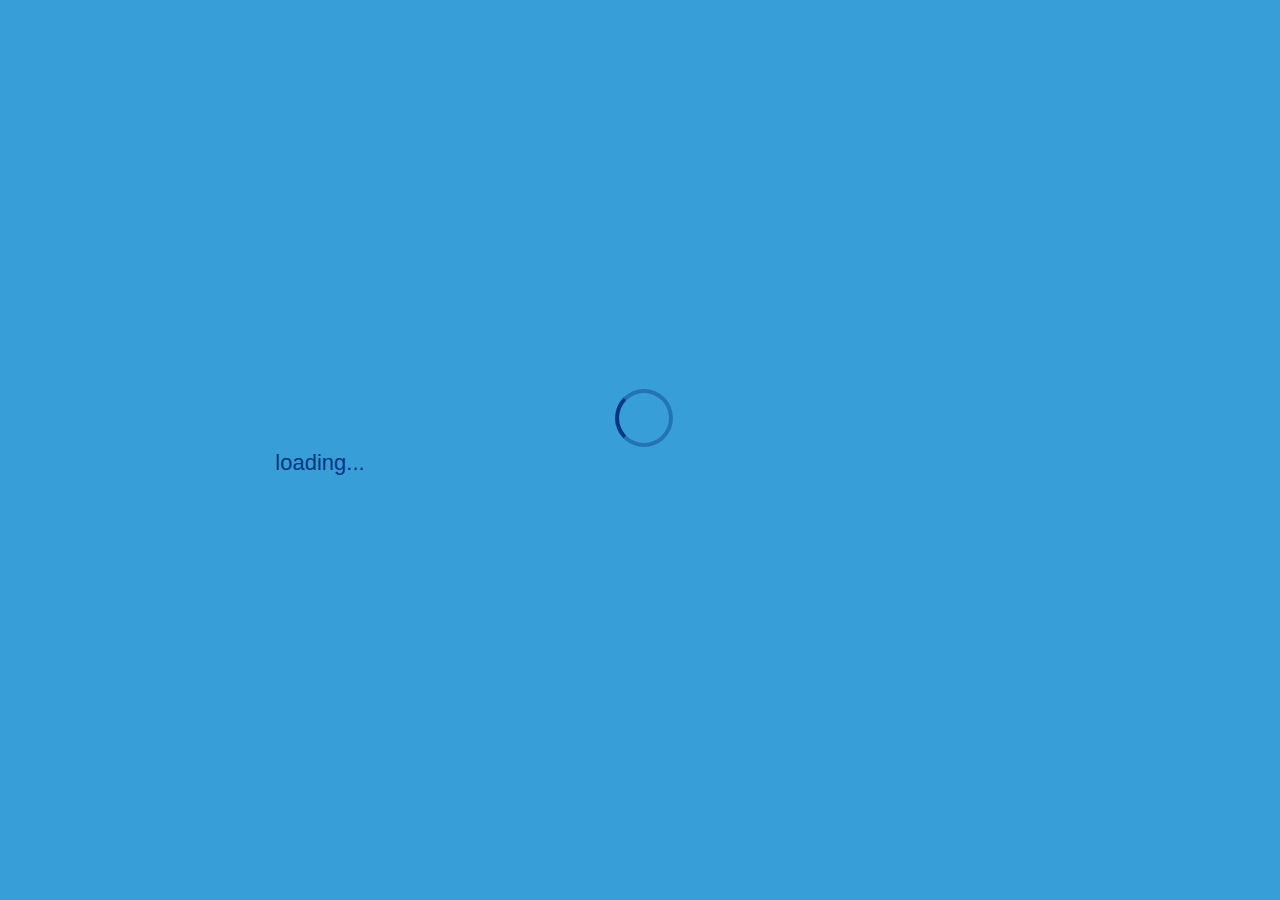
==== singledog/index.html @ 14d6c36a "v1.0" ====
<!DOCTYPE html>
<html lang="en" xmlns="http://www.w3.org/1999/html">

	<head>
		<meta charset="UTF-8">
		<meta name="apple-mobile-web-app-capable" content="yes">
		<meta name="viewport" content="width=640,target-densitydpi=device-dpi,user-scalable=no" />
		<meta name="format-detection" content="telephone=no">
		<title>单身狗大作战</title>
		<link rel="stylesheet" href="css/style-promo.css" />
		<style>
			.loadingBox {
				position: absolute;
				width: 100%;
				height: 100%;
				background-color: #389ED7;
				z-index: 9999;
			}
			
			.loadingBox .loader {
				position: absolute;
				border-top: 0.3em solid rgba(7, 54, 129, 0.4);
				border-right: 0.3em solid rgba(7, 54, 129, 0.4);
				border-bottom: 0.3em solid rgba(7, 54, 129, 0.4);
				border-left: 0.3em solid #073681;
				-webkit-animation: loading 1.1s infinite linear;
				animation: loading 1.1s infinite linear;
			}
			
			.loadingBox .loader,
			.loadingBox .loader:after {
				position: absolute;
				border-radius: 50%;
				width: 50px;
				height: 50px;
				left: 50%;
				margin-left: -25px;
				top: 46%;
				margin-top: -25px;
			}
			
			.loaderTxt {
				position: absolute;
				font-size: 22px;
				color: #073681;
				width: 640px;
				height: auto;
				text-align: center;
				top: 50%;
			}
			
			@-webkit-keyframes loading {
				0% {
					-webkit-transform: rotate(0deg);
					transform: rotate(0deg);
				}
				100% {
					-webkit-transform: rotate(360deg);
					transform: rotate(360deg);
				}
			}
			
			@keyframes loading {
				0% {
					-webkit-transform: rotate(0deg);
					transform: rotate(0deg);
				}
				100% {
					-webkit-transform: rotate(360deg);
					transform: rotate(360deg);
				}
			}
		</style>
	</head>

	<body>

		<!--loading -->
		<div class="loadingBox">
			<div class="loader"></div>
			<div id="loaderTxt" class="loaderTxt">loading...</div>
		</div>

		<!--容器-->
		<div class="main">
			<div class="tipsPage">
				<div class="scalePage">
					<div class="tipsBg">
						<div class="tipsTitle" id="tipsTitle"></div>
						<div id="tipsTxt" class="tipsTxt"></div>
						<div class="btnGroup">
							<div class="btn" id="tipsSureBtn">确&nbsp;&nbsp;定</div>
							<div class="btn" id="shareBtn">晒战绩</div>
							<div class="btn" id="continueBtn">继续挑战</div>
							<div class="btn" id="receiveBtn">领取奖励</div>
						</div>
					</div>
				</div>
			</div>

			<div class="shareTipPage">
				<div class="scalePage">
					<div class="shareTipBg">
						<div class="shareTipTxt">叫上好友一起来玩吧！</div>
					</div>
				</div>
			</div>

			<div class="shareCbPage">
				<div class="scalePage">
					<div class="shareFire"></div>
					<div class="shareCbBg">
						<div class="shareCbTitle">恭喜你 获得一张<span>500M流量券</span></div>
						<div class="shareCbTxt">您领取的流量券将在下月月底前到账</div>
						<div class="shareCbPic"></div>
						<div id="shareCbBtn" class="shareCbBtn">确&nbsp;&nbsp;定</div>
					</div>
				</div>
			</div>

			<!--<div class="failPage">
				<div class="scalePage">
					<div class="failBg">
						<div class="failTitle"></div>
						<div class="monkey"></div>
						<div class="failTxt1"></div>
						<div id="failTxt2" class="failTxt2"></div>
						<div id="closeFailBtn" class="closeFailBtn"></div>
					</div>
				</div>
			</div>-->

			<!--<div class="prizePage">
				<div class="scalePage">
					<div class="prizeBg">
						<div class="sMonkey"></div>
						<div class="prizeTitle"></div>
						<div class="prizeTxt"></div>
						<div id="inputBtn" class="inputBtn"></div>
					</div>
				</div>
			</div>-->
			<div class="inputPage">
				<div class="scalePage">
					<div class="inputBg">
						<div class="inputFire"></div>
						<div class="inputTitle">恭喜中奖</div>
						<input id="telInput" class="inputTel inputCss" type="text" name="tel" value="" placeholder="请输入手机号码" maxlength="11" />
						<div id="saveBtn" class="saveBtn">确&nbsp;&nbsp;定</div>
					</div>
				</div>
			</div>
			<div class="rulePage">
				<div class="scalePage">
					<div id="closeRuleBtn" class="closeRuleBtn"></div>
					<div class="ruleBg">
						<div class="ruleTitle">游戏规则</div>
						<div class="ruleTxt" id="ruleTxt"></div>
					</div>
				</div>
			</div>

			<div class="p1">
				<div class="scalePage">
					<div class="logo"></div>
					<div class="banner"></div>
					<div class="bottomBg"></div>
					<div class="bottomBg2"></div>

					<div class="part1" id="part1">
						<div class="dog"></div>
						<div class="manShawde"></div>
						<div class="man"></div>
						<div class="icon1111"></div>
					</div>
					<div class="part2" id="part2">
						<div class="panelBg"></div>
						<div class="huskyGroup" id="huskyGroup">
						</div>
						<!--fix-->
						<!--<div class="huskyBox flipY" style="left: -20px; opacity: 1;">
							<div class="husky"></div>
							<div class="circle"><span>空</span></div>
						</div>-->
					</div>

					<div id="tips" align="center">
						<div class="tipsTxt"></div>
					</div>

					<div class="timeTxt" id="timeTxt">3</div>
					<!---->
					<div id="ruleBtn" class="btn1">游戏规则</div>
					<div id="startBtn" class="btn2">开始游戏</div>
					<div id="startShareBtn" class="btn3">晒战绩</div>
				</div>
			</div>
		</div>

		<script src="http://wximg.qq.com/wxp/libs/wxmoment/0.0.4/wxmoment.min.js"></script>
		<script>
			//图片加载路径 cdn专用接口
			var basePath = '';

			////////  接口
			var userData = {}; //用户信息。后台有交互请更新用户信息
			userData.bind = false; //是否领取过奖品（提交过手机号码）
			userData.grade = 1; //第几关， isBind=true时需初始当前变量！默认为空
			userData.md5Num = "e1750ba206c6b8c4212d2402b3d61ebe";

			//规则
			userData.initRule = '<span>拼眼力：</span><strong>游戏开始后，成功找到藏在“二哈”下面的红包则可以获得相应关卡的奖励；中奖后晒战绩可以额外获得一次抽取500M流量的机会。</strong><br>' +
				'<span>拼体力：</span>通关模式，通过的关卡越多得到的奖励越高（通过一关获得10元话费，通过两关获得20元话费，通过三关获得30元话费），完成三关则通关成功；<br>' +
				'<span>拼实力：</span>活动期间，每位玩家只能领取一次奖励（以当前关卡获得的奖励为准）请正确填写河源移动本地的手机号码，当月领取的奖品将在下月月底前到账；<br>' +
				'<span>活动对象：</span>仅限关注“河源移动沟通100”服务号的河源移动本地用户参加（随心王不可参与）<br>' +
				'<span>活动时间：</span>2016年11月11日至2016年11月18日<br>' +
				'<span>互斥规则：</span>本活动与“和教育点赞送话费”活动和“桃花水大剧院和教育”活动赠送的话费互斥，如每个号码参与多个活动，获赠话费上限30元。<br><br>' +
				'本活动最终解释权归河源移动所有';

			/**
			 * 中奖了  提交手机号
			 */
			function saveData(data) {
				var returnData;
				$.ajax({
					url: "http://localhost/hyMobile_oneDog/activity/gameOver.do",
					type: 'get',
					data: {
						'phone': data.tel,
						'source': data.level,
						"md5": userData.md5Num
					},
					dataType: 'json',
					async: false,
					success: function(datas) {
						returnData = datas;
						userData.grade = data.level;
					},
					error: function() {
						alert('服务器繁忙！');
					}
				});
				//				console.log("tel:" + data.tel);
				//				var returnData = {
				//					isok: 1, //"不成功返回0","成功返回1"，
				//					msg: "提示信息 提交成功", //"提示信息",
				//				};

				userData.bind = true;
				return returnData;
			}
			//分享之后出现的弹窗  调用方法函数
			/**
			 *
			 * */
			//			    showShareCb()
		</script>
		<!-- build:js js/lib.js -->

		<!--<script src="js/fx.js"></script>-->
		<script src="js/fx.js"></script>
		<script src="js/other.js"></script>
		<script src="js/velocity.min.js"></script>
		<script src="js/main.js"></script>
		<!-- endbuild -->

	</body>

</html>
---- singledog/css/style-promo.css ----
/*! normalize.css v3.0.0 | MIT License | git.io/normalize */

/*! normalize.css v3.0.0 | MIT License | git.io/normalize */html{font-family:sans-serif;-ms-text-size-adjust:100%;-webkit-text-size-adjust:100%}body{margin:0}article,aside,details,figcaption,figure,footer,header,hgroup,main,nav,section,summary{display:block}audio,canvas,progress,video{display:inline-block;vertical-align:baseline}audio:not([controls]){display:none;height:0}[hidden],template{display:none}a{background:transparent}a:active,a:hover{outline:0}abbr[title]{border-bottom:1px dotted}b,strong{font-weight:700}dfn{font-style:italic}h1{font-size:2em;margin:.67em 0}mark{background:#ff0;color:#000}small{font-size:80%}sub,sup{font-size:75%;line-height:0;position:relative;vertical-align:baseline}sup{top:-.5em}sub{bottom:-.25em}img{border:0}svg:not(:root){overflow:hidden}figure{margin:1em 40px}hr{box-sizing:content-box;height:0}pre{overflow:auto}code,kbd,pre,samp{font-family:monospace,monospace;font-size:1em}button,input,optgroup,select,textarea{color:inherit;font:inherit;margin:0}button{overflow:visible}button,select{text-transform:none}button,html input[type=button],input[type=reset],input[type=submit]{-webkit-appearance:button;cursor:pointer}button[disabled],html input[disabled]{cursor:default}button::-moz-focus-inner,input::-moz-focus-inner{border:0;padding:0}input{line-height:normal}input[type=checkbox],input[type=radio]{box-sizing:border-box;padding:0}input[type=number]::-webkit-inner-spin-button,input[type=number]::-webkit-outer-spin-button{height:auto}input[type=search]{-webkit-appearance:textfield;box-sizing:content-box}input[type=search]::-webkit-search-cancel-button,input[type=search]::-webkit-search-decoration{-webkit-appearance:none}fieldset{border:1px solid silver;margin:0 2px;padding:.35em .625em .75em}legend{border:0;padding:0}textarea{overflow:auto}optgroup{font-weight:700}table{border-collapse:separate;border-spacing:0;margin:0}table,td,th{padding:0}ul{list-style:none}li,ul{margin:0;padding:0}@-webkit-keyframes scaleBig{0%{-webkit-transform:scale3d(.95,.95,.95);transform:scale3d(.95,.95,.95)}50%{-webkit-transform:scale3d(1.05,1.05,1.05);transform:scale3d(1.05,1.05,1.05)}to{-webkit-transform:scale3d(.95,.95,.95);transform:scale3d(.95,.95,.95)}}@keyframes scaleBig{0%{-webkit-transform:scale3d(.95,.95,.95);transform:scale3d(.95,.95,.95)}50%{-webkit-transform:scale3d(1.05,1.05,1.05);transform:scale3d(1.05,1.05,1.05)}to{-webkit-transform:scale3d(.95,.95,.95);transform:scale3d(.95,.95,.95)}}.scaleBig{-webkit-animation-name:scaleBig;animation-name:scaleBig}@-webkit-keyframes fadeInDown{0%{-webkit-transform:translate3d(0,1100px,0);transform:translate3d(0,1100px,0)}to{-webkit-transform:none;transform:none}}@keyframes fadeInDown{0%{-webkit-transform:translate3d(0,1100px,0);transform:translate3d(0,1100px,0)}to{-webkit-transform:none;transform:none}}.fadeInDown{-webkit-animation:fadeInDown .5s forwards linear;animation:fadeInDown .5s forwards linear}@-webkit-keyframes fadeOutDown{0%{-webkit-transform:none;transform:none}to{-webkit-transform:translate3d(0,1100px,0);transform:translate3d(0,1100px,0)}}@keyframes fadeOutDown{0%{-webkit-transform:none;transform:none}to{-webkit-transform:translate3d(0,1100px,0);transform:translate3d(0,1100px,0)}}.fadeOutDown{-webkit-animation-name:fadeOutDown;animation-name:fadeOutDown}@-webkit-keyframes swing{20%{-webkit-transform:rotate3d(0,0,1,15deg);transform:rotate3d(0,0,1,15deg)}40%{-webkit-transform:rotate3d(0,0,1,-10deg);transform:rotate3d(0,0,1,-10deg)}60%{-webkit-transform:rotate3d(0,0,1,5deg);transform:rotate3d(0,0,1,5deg)}80%{-webkit-transform:rotate3d(0,0,1,-5deg);transform:rotate3d(0,0,1,-5deg)}to{-webkit-transform:rotate3d(0,0,1,0deg);transform:rotate3d(0,0,1,0deg)}}@keyframes swing{00%{-webkit-transform:rotate3d(0,0,1,4deg);transform:rotate3d(0,0,1,4deg)}50%{-webkit-transform:rotate3d(0,0,1,-4deg);transform:rotate3d(0,0,1,-4deg)}to{-webkit-transform:rotate3d(0,0,1,4deg);transform:rotate3d(0,0,1,4deg)}}.swing{-webkit-transform-origin:top center;transform-origin:top center;-webkit-animation-name:swing;animation-name:swing}@-webkit-keyframes upDown_mov{0%{opacity:1;-webkit-transform:translateY(0);transform:translateY(0)}50%{-webkit-transform:translateY(-10px);transform:translateY(-10px)}to{opacity:1;-webkit-transform:translateY(0);transform:translateY(0)}}@keyframes upDown_mov{0%{opacity:1;-webkit-transform:translateY(0);transform:translateY(0)}50%{-webkit-transform:translateY(-10px);transform:translateY(-10px)}to{opacity:1;-webkit-transform:translateY(0);transform:translateY(0)}}@-webkit-keyframes manShawdeAni{0%{opacity:1;-webkit-transform:scale(1);transform:scale(1)}50%{-webkit-transform:scale(.8);transform:scale(.8)}to{opacity:1;-webkit-transform:scale(1);transform:scale(1)}}@keyframes manShawdeAni{0%{opacity:1;-webkit-transform:scale(1);transform:scale(1)}50%{-webkit-transform:scale(.8);transform:scale(.8)}to{opacity:1;-webkit-transform:scale(1);transform:scale(1)}}@-webkit-keyframes zoomIn_big{0%{opacity:0;-webkit-transform:scale3d(.3,.3,.3);transform:scale3d(.3,.3,.3)}50%{opacity:1}}@keyframes zoomIn_big{0%{opacity:0;-webkit-transform:scale3d(3,3,3);transform:scale3d(3,3,3)}to{opacity:1;-webkit-transform:scale3d(1,1,1);transform:scale3d(1,1,1)}}.zoomIn_big{-webkit-animation:zoomIn_big .5s forwards linear;animation:zoomIn_big .5s forwards linear}@-webkit-keyframes zoomOut_big{0%{opacity:1;-webkit-transform:scale3d(1,1,1);transform:scale3d(1,1,1)}to{opacity:0;-webkit-transform:scale3d(3,3,3);transform:scale3d(3,3,3)}}@keyframes zoomOut_big{0%{opacity:1;-webkit-transform:scale3d(1,1,1);transform:scale3d(1,1,1)}to{opacity:0;-webkit-transform:scale3d(3,3,3);transform:scale3d(3,3,3)}}.zoomOut_big{-webkit-animation:zoomOut_big 1s forwards linear;animation:zoomOut_big 1s forwards linear}.scale_mov{-webkit-animation:scale_mov .8s infinite linear;animation:scale_mov .8s infinite linear}@-webkit-keyframes scale_mov{0%{-webkit-transform:scale(1);transform:scale(1)}50%{-webkit-transform:scale(.9);transform:scale(.9)}to{-webkit-transform:scale(1);transform:scale(1)}}@keyframes scale_mov{0%{-webkit-transform:scale(1);transform:scale(1)}50%{-webkit-transform:scale(.9);transform:scale(.9)}to{-webkit-transform:scale(1);transform:scale(1)}}@-webkit-keyframes flip{0%{-webkit-transform:perspective(400px) rotate3d(0,1,0,-1turn);transform:perspective(400px) rotate3d(0,1,0,-1turn);-webkit-animation-timing-function:ease-out;animation-timing-function:ease-out}40%{-webkit-transform:perspective(400px) translate3d(0,0,150px) rotate3d(0,1,0,-190deg);transform:perspective(400px) translate3d(0,0,150px) rotate3d(0,1,0,-190deg);-webkit-animation-timing-function:ease-out;animation-timing-function:ease-out}50%{-webkit-transform:perspective(400px) translate3d(0,0,150px) rotate3d(0,1,0,-170deg);transform:perspective(400px) translate3d(0,0,150px) rotate3d(0,1,0,-170deg);-webkit-animation-timing-function:ease-in;animation-timing-function:ease-in}80%{-webkit-transform:perspective(400px) scale3d(.95,.95,.95);transform:perspective(400px) scale3d(.95,.95,.95);-webkit-animation-timing-function:ease-in;animation-timing-function:ease-in}to{-webkit-transform:perspective(400px);transform:perspective(400px);-webkit-animation-timing-function:ease-in;animation-timing-function:ease-in}}@keyframes flip{0%{-webkit-transform:perspective(400px) rotate3d(0,1,0,-1turn);transform:perspective(400px) rotate3d(0,1,0,-1turn);-webkit-animation-timing-function:ease-out;animation-timing-function:ease-out}40%{-webkit-transform:perspective(400px) translate3d(0,0,150px) rotate3d(0,1,0,-190deg);transform:perspective(400px) translate3d(0,0,150px) rotate3d(0,1,0,-190deg);-webkit-animation-timing-function:ease-out;animation-timing-function:ease-out}50%{-webkit-transform:perspective(400px) translate3d(0,0,150px) rotate3d(0,1,0,-170deg);transform:perspective(400px) translate3d(0,0,150px) rotate3d(0,1,0,-170deg);-webkit-animation-timing-function:ease-in;animation-timing-function:ease-in}80%{-webkit-transform:perspective(400px) scale3d(.95,.95,.95);transform:perspective(400px) scale3d(.95,.95,.95);-webkit-animation-timing-function:ease-in;animation-timing-function:ease-in}to{-webkit-transform:perspective(400px);transform:perspective(400px);-webkit-animation-timing-function:ease-in;animation-timing-function:ease-in}}.flip{-webkit-animation:flip .8s forwards linear;animation:flip .8s forwards linear}@-webkit-keyframes bounceIn{0%,20%,40%,60%,80%,to{-webkit-transition-timing-function:cubic-bezier(.215,.61,.355,1);transition-timing-function:cubic-bezier(.215,.61,.355,1)}0%{opacity:0;-webkit-transform:scale3d(.3,.3,.3);transform:scale3d(.3,.3,.3)}20%{-webkit-transform:scale3d(1.1,1.1,1.1);transform:scale3d(1.1,1.1,1.1)}40%{-webkit-transform:scale3d(.9,.9,.9);transform:scale3d(.9,.9,.9)}60%{opacity:1;-webkit-transform:scale3d(1.03,1.03,1.03);transform:scale3d(1.03,1.03,1.03)}80%{-webkit-transform:scale3d(.97,.97,.97);transform:scale3d(.97,.97,.97)}to{opacity:1;-webkit-transform:scale3d(1,1,1);transform:scale3d(1,1,1)}}@keyframes bounceIn{0%,20%,40%,60%,80%,to{-webkit-transition-timing-function:cubic-bezier(.215,.61,.355,1);transition-timing-function:cubic-bezier(.215,.61,.355,1)}0%{opacity:0;-webkit-transform:scale3d(.3,.3,.3);transform:scale3d(.3,.3,.3)}20%{-webkit-transform:scale3d(1.1,1.1,1.1);transform:scale3d(1.1,1.1,1.1)}40%{-webkit-transform:scale3d(.9,.9,.9);transform:scale3d(.9,.9,.9)}60%{opacity:1;-webkit-transform:scale3d(1.03,1.03,1.03);transform:scale3d(1.03,1.03,1.03)}80%{-webkit-transform:scale3d(.97,.97,.97);transform:scale3d(.97,.97,.97)}to{opacity:1;-webkit-transform:scale3d(1,1,1);transform:scale3d(1,1,1)}}.bounceIn{-webkit-animation:bounceIn .8s forwards linear;animation:bounceIn .8s forwards linear}body,html{position:fixed;width:100%;height:100%;top:0;left:0;box-sizing:border-box;overflow:hidden;background-color:#389ed7;font-family:Helvetica Neue,Hiragino Sans GB,Microsoft YaHei,黑体,Arial,sans-serif}:not(img):not(input):not(textarea){user-select:none;-moz-user-select:none;-webkit-user-select:none;-ms-user-select:none;-webkit-tap-highlight-color:transparent;tap-highlight-color:transparent}.main{position:fixed;top:0;left:0;width:100%;height:100%}.scalePage{position:absolute;top:0;left:-80px;width:800px;height:1040px;-webkit-transform-origin:50% 0;-transform-origin:50% 0}.hide,.hideMc{display:none}.showMc{display:block}.pageMoveIn{-webkit-animation:fadeInDown .7s cubic-bezier(.57,0,.46,1.005) both;animation:fadeInDown .7s cubic-bezier(.57,0,.46,1.005) both}.pageMoveOut{-webkit-animation:fadeOutDown .5s cubic-bezier(.57,0,.46,1.005) both;animation:fadeOutDown .5s cubic-bezier(.57,0,.46,1.005) both}.p1{left:0;top:0;width:640px;height:100%;overflow:hidden}.p1 .logo{background-image:url(../sprite/style-promo.png);background-position:-282px -349px;left:103px;top:26px;width:140px;height:42px}.p1 .banner,.p1 .logo{background-repeat:no-repeat;position:absolute}.p1 .banner{background-image:url(../img/banner.png);left:112px;top:0;width:593px;height:498px}.p1 .bottomBg{background-image:url(../img/bottomBg.png);background-repeat:no-repeat;left:-2px;top:600px;height:959px}.p1 .bottomBg,.p1 .bottomBg2{position:absolute;width:803px}.p1 .bottomBg2{background:#6b55cd;top:1030px;height:300px;z-index:0}.p1 .part1{position:absolute;top:0;left:0;width:100%;height:100%}.p1 .part1 .man{background-image:url(../img/man.png);left:133px;top:492px;width:569px;height:412px;-webkit-animation:upDown_mov 1.3s infinite ease-in-out;animation:upDown_mov 1.3s infinite ease-in-out}.p1 .part1 .man,.p1 .part1 .manShawde{background-repeat:no-repeat;position:absolute}.p1 .part1 .manShawde{background-image:url(../sprite/style-promo.png);background-position:-107px -349px;left:312px;top:856px;width:171px;height:48px;-webkit-animation:manShawdeAni 1.3s infinite ease-in-out;animation:manShawdeAni 1.3s infinite ease-in-out}.p1 .part1 .icon1111{background-position:-290px -119px;left:126px;top:769px;width:110px;height:110px}.p1 .part1 .dog,.p1 .part1 .icon1111{background-image:url(../sprite/style-promo.png);background-repeat:no-repeat;position:absolute}.p1 .part1 .dog{background-position:-404px -119px;left:558px;top:554px;width:118px;height:92px;z-index:-1}.p1 .part2{position:absolute;top:0;left:800px;width:100%;height:100%}.p1 .part2 .panelBg{background-image:url(../img/panelBg.png);position:absolute;left:118px;top:480px;width:566px;height:406px}.p1 .part2 .huskyGroup{overflow:hidden}.p1 .part2 .huskyBox{position:absolute;left:0;top:508px}.p1 .part2 .huskyBox .husky{background-image:url(../sprite/style-promo.png);background-position:-4px -349px;background-repeat:no-repeat;width:99px;height:96px;z-index:2;-webkit-transition:-webkit-transform .4s;transition:-webkit-transform .4s;transition:transform .4s;transition:transform .4s,-webkit-transform .4s;transform-style:preserve-3d;-webkit-transform-style:preserve-3d;-webkit-transform:perspective(1000px) rotateY(0deg);transform:perspective(1000px) rotateY(0deg);visibility:visible}.p1 .part2 .huskyBox .circle,.p1 .part2 .huskyBox .husky{position:absolute;-webkit-backface-visibility:hidden;backface-visibility:hidden;-webkit-perspective:100px;perspective:100px}.p1 .part2 .huskyBox .circle{background:#ffa200;border-radius:50%;left:4px;top:5px;width:91px;height:91px;text-align:center;z-index:1;-webkit-transition:-webkit-transform .8s;transition:-webkit-transform .8s;transition:transform .8s;transition:transform .8s,-webkit-transform .8s;transform-style:preserve-3d;-webkit-transform-style:preserve-3d;-webkit-transform:perspective(1000px) rotateY(-180deg);transform:perspective(1000px) rotateY(-180deg);visibility:hidden}.p1 .part2 .huskyBox .circle span{font-size:44px;color:#000;line-height:91px}.p1 .part2 .huskyBox.active .circle{background-image:url(../img/prize.png);background-repeat:no-repeat;background-position:50%;background-position-y:12px}.p1 .part2 .huskyBox.active .circle span{display:none}.p1 .part2 .huskyBox.flipY .husky{-webkit-transform:perspective(1000px) rotateY(180deg);transform:perspective(1000px) rotateY(180deg);visibility:hidden}.p1 .part2 .huskyBox.flipY .circle{-webkit-transform:perspective(1000px) rotateY(0deg);transform:perspective(1000px) rotateY(0deg);visibility:visible}.p1 #tips{position:absolute;top:831px;text-align:center;width:100%;opacity:0;z-index:10;overflow:hidden}.p1 #tips .tipsTxt{font-size:24px;background-color:rgba(0,0,0,.4);border-radius:15px;padding:3px 10px;display:inline-block}.p1 #tips .tipsTxt,.p1 .timeTxt{color:#fff;font-weight:700;text-align:center}.p1 .timeTxt{font-size:330px;position:absolute;top:44%;z-index:999;width:100%;opacity:0;display:none}.p1 .btn1{background-position:-4px -276px;left:131px}.p1 .btn1,.p1 .btn2{background-image:url(../sprite/style-promo.png);background-repeat:no-repeat;position:absolute;top:932px;width:166px;height:69px}.p1 .btn2{background-position:-174px -276px;left:317px}.p1 .btn3{background-image:url(../sprite/style-promo.png);background-position:-344px -276px;background-repeat:no-repeat;position:absolute;left:503px;top:932px;width:166px;height:69px}.p1 #ruleBtn,.p1 #startBtn,.p1 #startShareBtn{font-size:26px;color:#000;font-weight:700;text-align:center;line-height:60px}.tipsPage{position:fixed;width:100%;height:100%;background-color:rgba(0,0,0,.5);z-index:9999;-webkit-transform:translate3d(0,1100px,0);transform:translate3d(0,1100px,0)}.tipsPage .tipsBg .tipsTitle{font-size:40px;color:#ffe000;text-align:center;position:absolute;top:650px;width:100%}.tipsPage .tipsBg .tipsTxt{font-size:32px;color:#fff;text-align:center;position:absolute;left:0;top:712px;padding:0 15%;width:70%}.tipsPage .tipsBg .tipsTxt span{color:#fe0000}.tipsPage .tipsBg .whiteTxt{color:#fff}.tipsPage .tipsBg .yellowTxt{color:#ff0}.tipsPage .tipsBg .btnGroup{position:absolute;text-align:center;top:789px;width:100%}.tipsPage .tipsBg .btnGroup .btn{background-image:url(../img/btnBg.png);background-repeat:no-repeat;width:169px;height:67px;font-size:30px;text-align:center;line-height:60px;display:none;padding:0 10px;background-position:50%}.shareTipPage{position:fixed;width:100%;height:100%;z-index:10000;background-color:rgba(0,0,0,.5);-webkit-transform:translate3d(0,1100px,0);transform:translate3d(0,1100px,0)}.shareTipPage .shareTipBg{position:absolute;left:0;top:0;width:100%;height:100%}.shareTipPage .shareTipTxt{font-size:30px;color:#fff;position:absolute;top:68px;width:640px;text-align:right;left:60px}.shareCbPage{position:fixed;width:100%;height:100%;z-index:500;background-color:rgba(0,0,0,.5);-webkit-transform:translate3d(0,1100px,0);transform:translate3d(0,1100px,0)}.shareCbPage .shareFire{background-image:url(../sprite/style-promo.png);background-position:-4px -4px;background-repeat:no-repeat;position:absolute;left:239px;top:263px;width:282px;height:268px}.shareCbPage .shareCbTitle{width:100%;font-size:36px;color:#fffffe;text-align:center;position:absolute;left:0;top:552px}.shareCbPage .shareCbTitle span{color:red}.shareCbPage .shareCbTxt{width:100%;font-size:28.5px;color:#fefefe;text-align:center;position:absolute;left:0;top:604px;letter-spacing:.5px}.shareCbPage .shareCbPic{position:absolute;background-image:url(../sprite/style-promo.png);background-position:-290px -4px;background-repeat:no-repeat;left:258px;top:664px;width:278px;height:111px}.shareCbPage .shareCbBtn{background-image:url(../img/btnBg.png);background-repeat:no-repeat;position:absolute;left:316px;top:789px;width:169px;height:67px;font-size:30px;text-align:center;line-height:60px}.inputPage{position:fixed;width:100%;height:100%;z-index:400;background-color:rgba(0,0,0,.5);-webkit-transform:translate3d(0,1100px,0);transform:translate3d(0,1100px,0)}.inputPage .inputBg{position:absolute;left:198px;top:328px}.inputPage .inputBg .inputFire{background-image:url(../sprite/style-promo.png);background-position:-4px -4px;background-repeat:no-repeat;position:absolute;left:57px;top:0;width:282px;height:268px}.inputPage .inputBg .inputTitle{width:214px;height:48px;font-size:48px;color:#ffe000;font-weight:700;text-align:center;position:absolute;left:103px;top:268px}.inputPage .inputBg .inputTxt{position:relative;width:404px;text-align:center;font-size:22px;margin:108px auto 0;height:74px;background-position:50%;background-repeat:no-repeat}.inputPage .inputBg .inputTxt span{color:#fd6632}.inputPage .inputBg .inputCss{border-radius:10px;border-style:solid;border-width:0;position:absolute;left:0;top:342px;width:405px;height:59px;font-size:25px;text-align:center;outline:none;display:-webkit-box;-webkit-box-pack:center;-webkit-box-align:center;box-sizing:border-box;line-height:1.6}.inputPage .inputBg .saveBtn{background-image:url(../img/btnBg.png);background-repeat:no-repeat;font-size:32px;text-align:center;position:absolute;left:118px;top:461px;width:169px;height:67px;line-height:67px}.rulePage{position:fixed;width:100%;height:100%;z-index:100;background-color:rgba(0,0,0,.5);-webkit-transform:translate3d(0,1100px,0);transform:translate3d(0,1100px,0)}.rulePage .ruleBg{border:3px solid #000;border-radius:10px;background-color:#fff;position:absolute;left:111px;top:125px;width:572px;height:791px}.rulePage .ruleBg .ruleTitle{font-size:36px;color:#fa044f;font-weight:700;position:absolute;top:22px;width:100%;text-align:center}.rulePage .ruleBg .ruleTxt{position:relative;font-size:25px;color:#000;line-height:1.4;padding:15px;position:absolute;padding-top:88px;text-align:justify;text-justify:inter-ideograph}.rulePage .ruleBg .ruleTxt span{color:#fa044f;font-weight:700}.rulePage .closeRuleBtn{background-image:url(../sprite/style-promo.png);background-position:-4px -449px;background-repeat:no-repeat;position:absolute;left:618px;top:100px;width:88px;height:88px;z-index:40}.tipAni{-webkit-animation:fadeInDown 1.2s forwards linear;animation:fadeInDown 1.2s forwards linear}
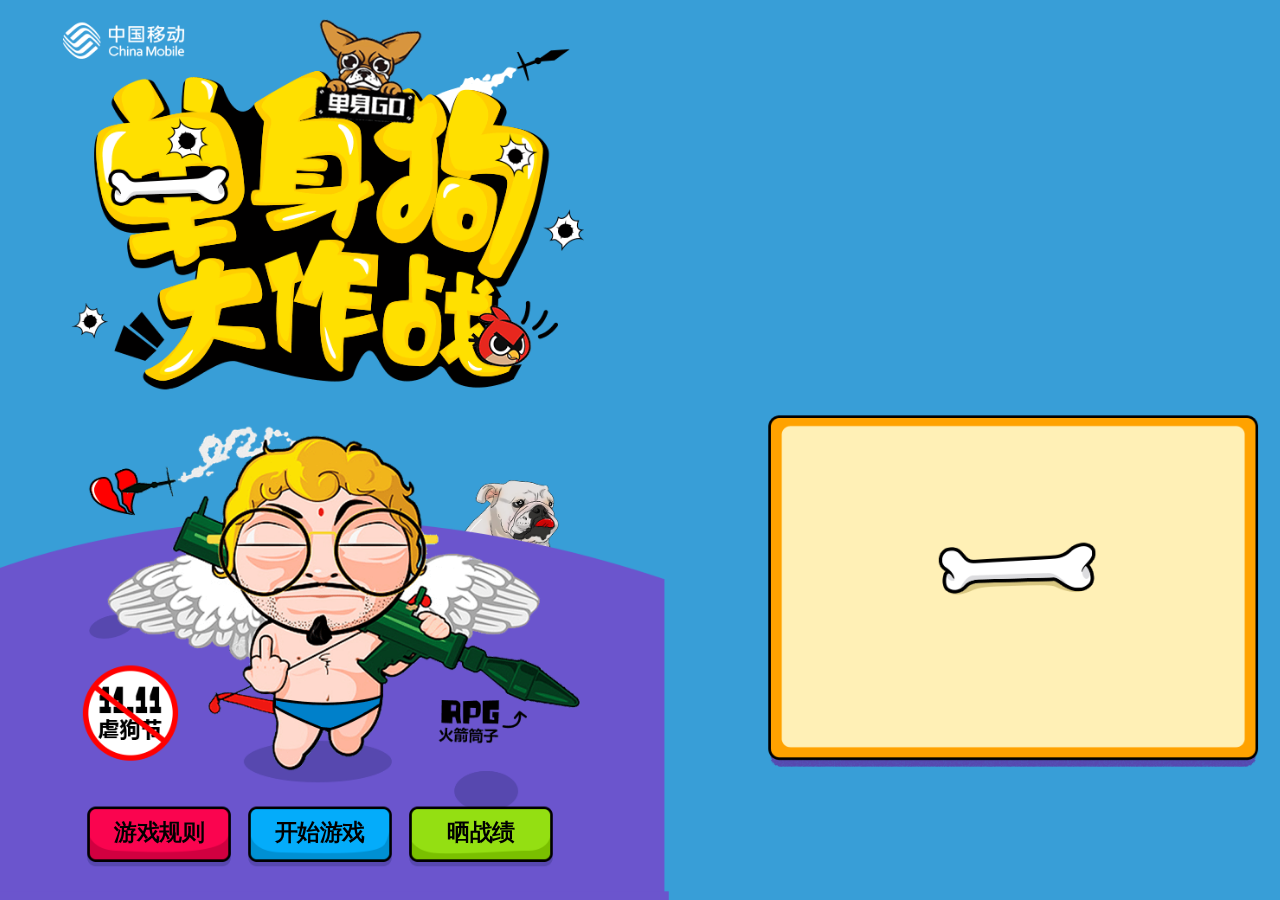
==== commit 34db125c: "v1.02" ====
--- a/singledog/index.html
+++ b/singledog/index.html
@@ -197,7 +197,7 @@
 			</div>
 		</div>
 
-		<script src="http://wximg.qq.com/wxp/libs/wxmoment/0.0.4/wxmoment.min.js"></script>
+		<script src="js/wxmoment.min.js"></script>
 		<script>
 			//图片加载路径 cdn专用接口
 			var basePath = '';
@@ -253,7 +253,7 @@
 			/**
 			 *
 			 * */
-			//			    showShareCb()
+			//showShareCb()
 		</script>
 		<!-- build:js js/lib.js -->
 
